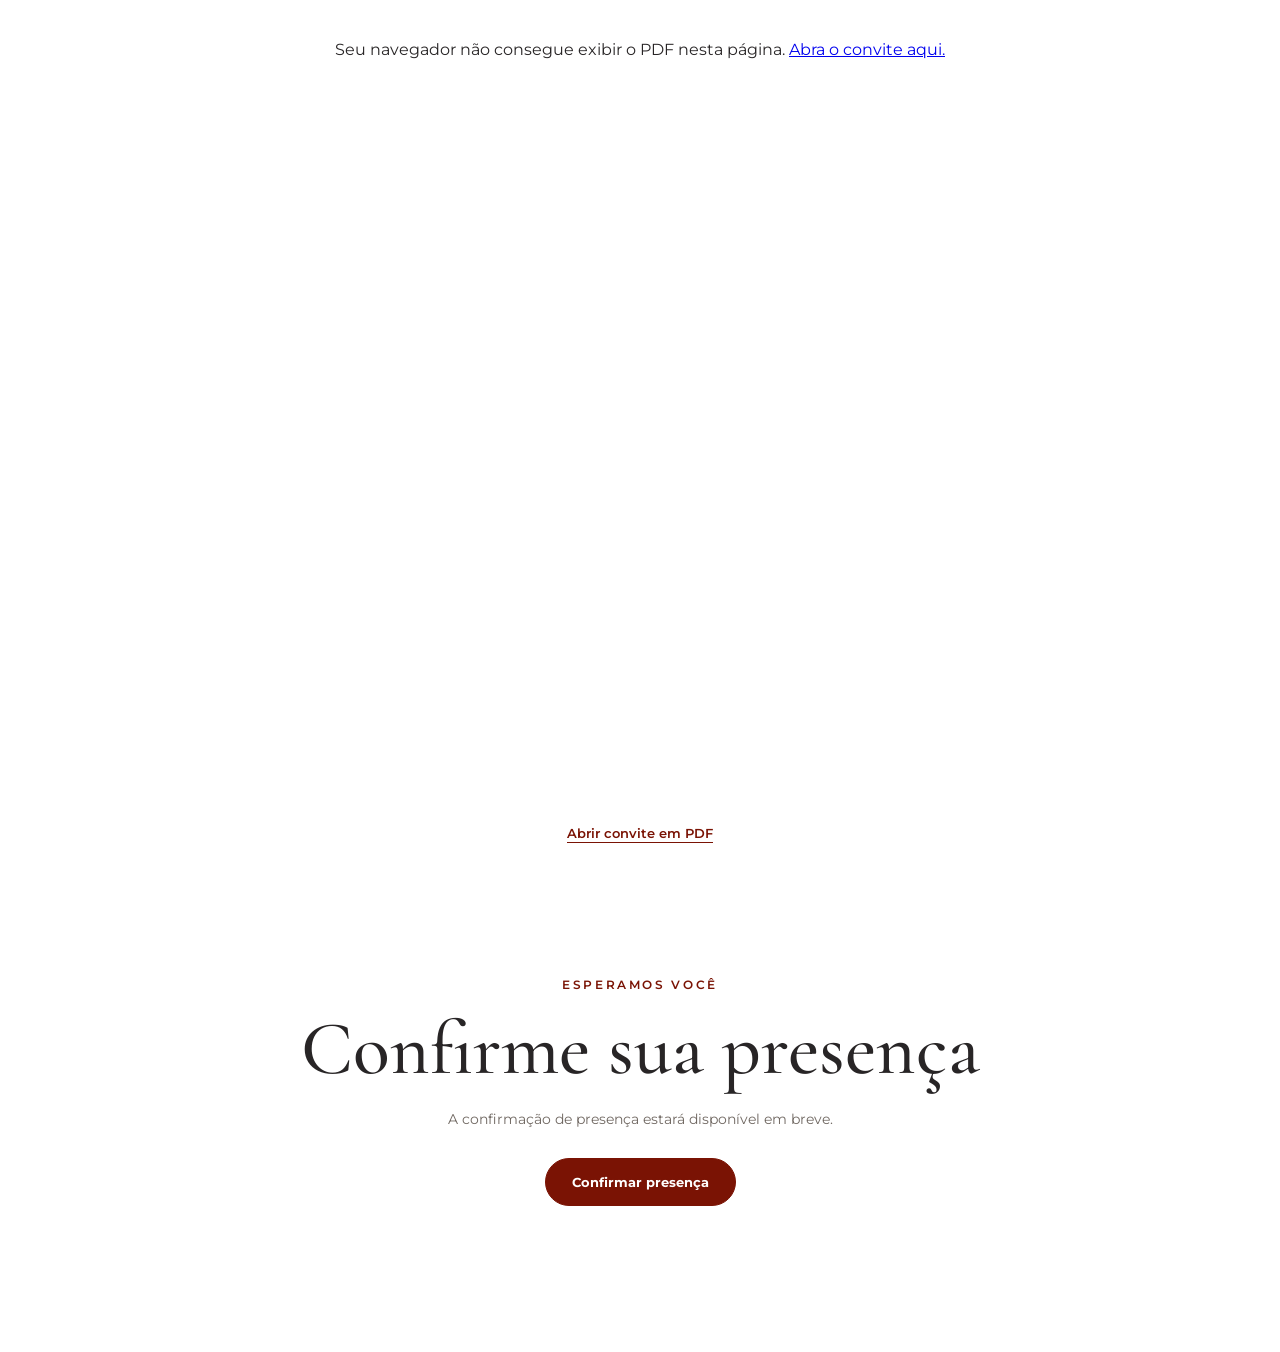
==== ver-convite/index.html @ 786c0d24 "Criar rota ver-convite com PDF existente e confirmação de presença" ====
<!doctype html>
<html lang="pt-BR">
<head>
<meta charset="utf-8">
<meta name="viewport" content="width=device-width,initial-scale=1">
<meta name="theme-color" content="#ffffff">
<meta name="description" content="Convite de casamento de Laura e Breno">
<title>Ver convite | Laura & Breno</title>
<link rel="preconnect" href="https://fonts.googleapis.com">
<link rel="preconnect" href="https://fonts.gstatic.com" crossorigin>
<link href="https://fonts.googleapis.com/css2?family=Cormorant+Garamond:wght@400;500;600&family=Montserrat:wght@300;400;500;600;700&display=swap" rel="stylesheet">
<style>
:root{--wine:#7a1304;--ink:#282526;--muted:#706862}*{box-sizing:border-box}body{margin:0;background:#fff;color:var(--ink);font-family:Montserrat,Arial,sans-serif;text-align:center}main{width:100%}.pdf-section{padding:24px 16px 60px}.pdf-viewer{display:block;width:min(100%,900px);height:min(85vh,1100px);min-height:480px;margin:0 auto;border:0;background:#fff}.pdf-link{display:inline-block;margin:20px auto 0;color:var(--wine);font-size:13px;font-weight:600;text-underline-offset:4px}.rsvp{padding:70px 18px 90px;min-height:50vh;display:flex;flex-direction:column;align-items:center;justify-content:center;background:#fff}.eyebrow{color:var(--wine);font-size:12px;letter-spacing:.22em;font-weight:600;text-transform:uppercase;margin:0 0 18px}h1{font:500 clamp(44px,7vw,76px)/1.05 "Cormorant Garamond",Georgia,serif;margin:0 0 18px}.lead{font-size:14px;line-height:1.8;max-width:550px;color:var(--muted);margin:0 auto 26px}.button{background:var(--wine);border:1px solid var(--wine);border-radius:999px;color:white;font:700 13px Montserrat,Arial,sans-serif;padding:15px 26px;cursor:pointer}.button:hover{background:#651002}.feedback{color:var(--muted);font-size:13px;min-height:20px;margin-top:18px}@media(max-width:650px){.pdf-section{padding:8px 0 40px}.pdf-viewer{height:72vh;min-height:420px}.rsvp{padding:56px 20px 75px}}
</style>
</head>
<body>
<main>
<section class="pdf-section" aria-label="Convite de Laura e Breno">
<object class="pdf-viewer" data="./../assets/Laura%20%26%20Breno%2019.12.26%20-%20Celebra%C3%A7%C3%A3o.pdf#toolbar=0&navpanes=0" type="application/pdf" aria-label="Visualização do convite em PDF">
<p>Seu navegador não consegue exibir o PDF nesta página. <a href="./../assets/Laura%20%26%20Breno%2019.12.26%20-%20Celebra%C3%A7%C3%A3o.pdf" target="_blank" rel="noopener">Abra o convite aqui.</a></p>
</object>
<a class="pdf-link" href="./../assets/Laura%20%26%20Breno%2019.12.26%20-%20Celebra%C3%A7%C3%A3o.pdf" target="_blank" rel="noopener">Abrir convite em PDF</a>
</section>
<section class="rsvp" id="confirmar">
<p class="eyebrow">Esperamos você</p>
<h1>Confirme sua presença</h1>
<p class="lead">A confirmação de presença estará disponível em breve.</p>
<button class="button" id="rsvpButton" type="button">Confirmar presença</button>
<p class="feedback" id="rsvpMessage" role="status"></p>
</section>
</main>
<script>document.getElementById("rsvpButton").addEventListener("click",()=>{document.getElementById("rsvpMessage").textContent="A confirmação de presença será disponibilizada aqui."});</script>
</body>
</html>
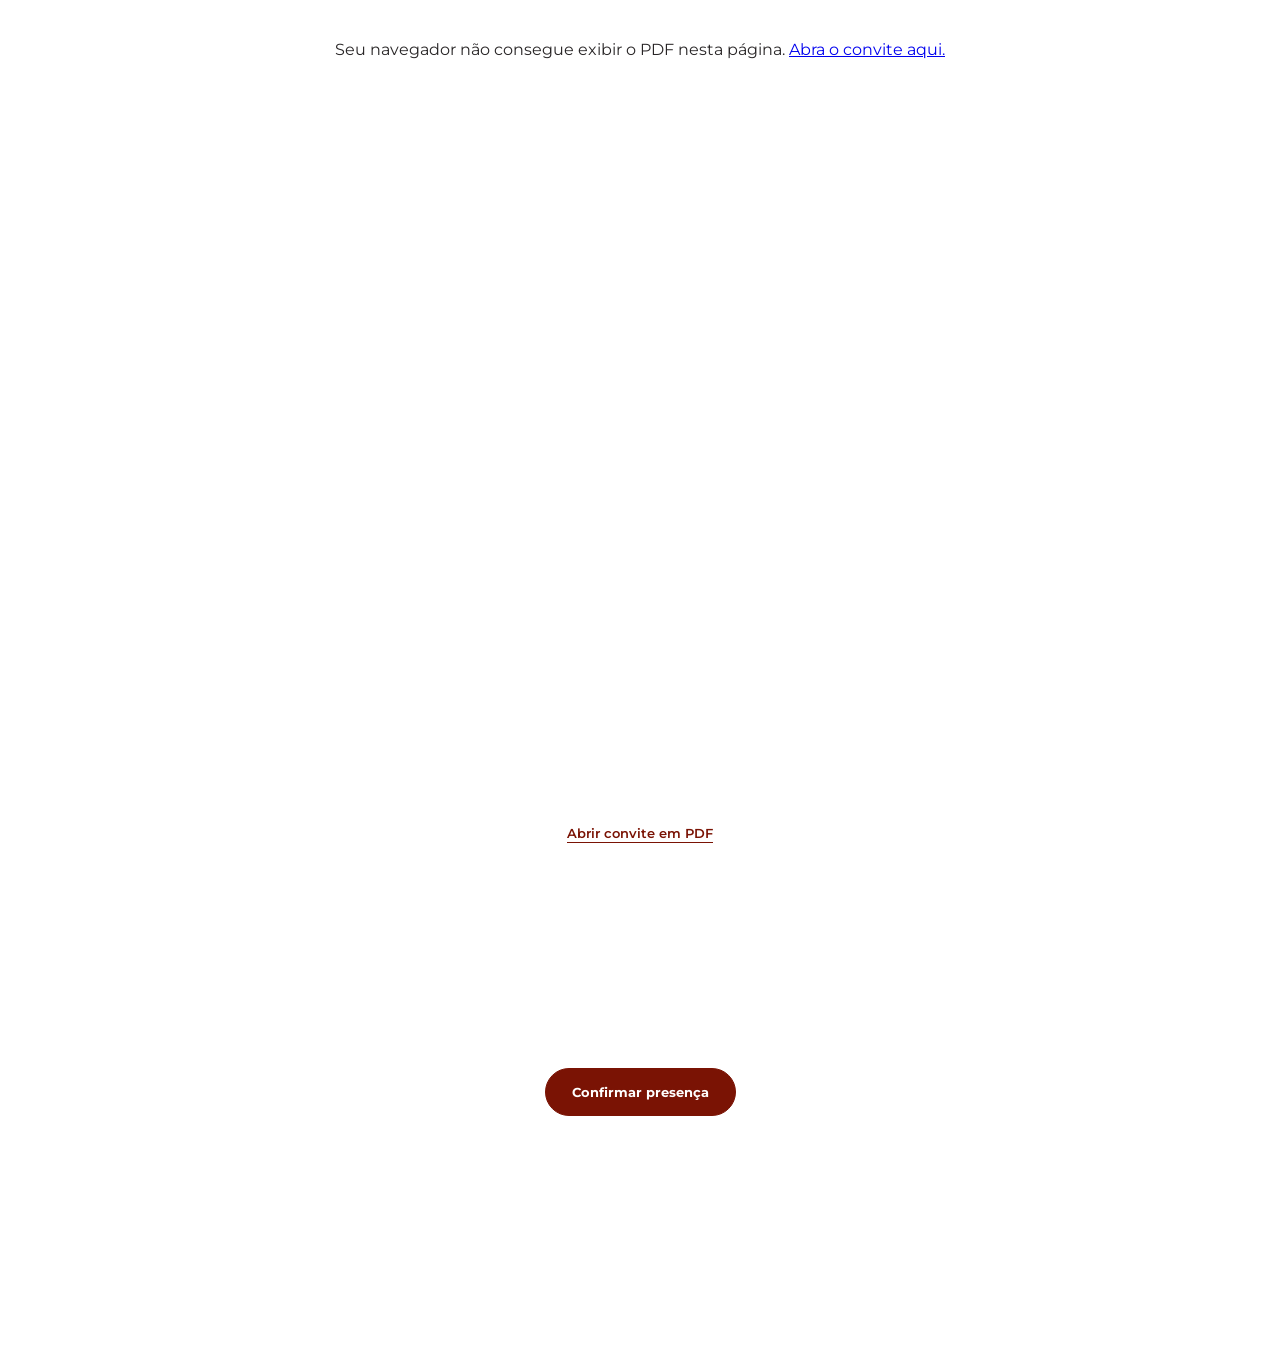
==== commit 95b611be: "Deixar apenas botão Confirmar presença abaixo do PDF" ====
--- a/ver-convite/index.html
+++ b/ver-convite/index.html
@@ -22,9 +22,6 @@
 <a class="pdf-link" href="./../assets/Laura%20%26%20Breno%2019.12.26%20-%20Celebra%C3%A7%C3%A3o.pdf" target="_blank" rel="noopener">Abrir convite em PDF</a>
 </section>
 <section class="rsvp" id="confirmar">
-<p class="eyebrow">Esperamos você</p>
-<h1>Confirme sua presença</h1>
-<p class="lead">A confirmação de presença estará disponível em breve.</p>
 <button class="button" id="rsvpButton" type="button">Confirmar presença</button>
 <p class="feedback" id="rsvpMessage" role="status"></p>
 </section>
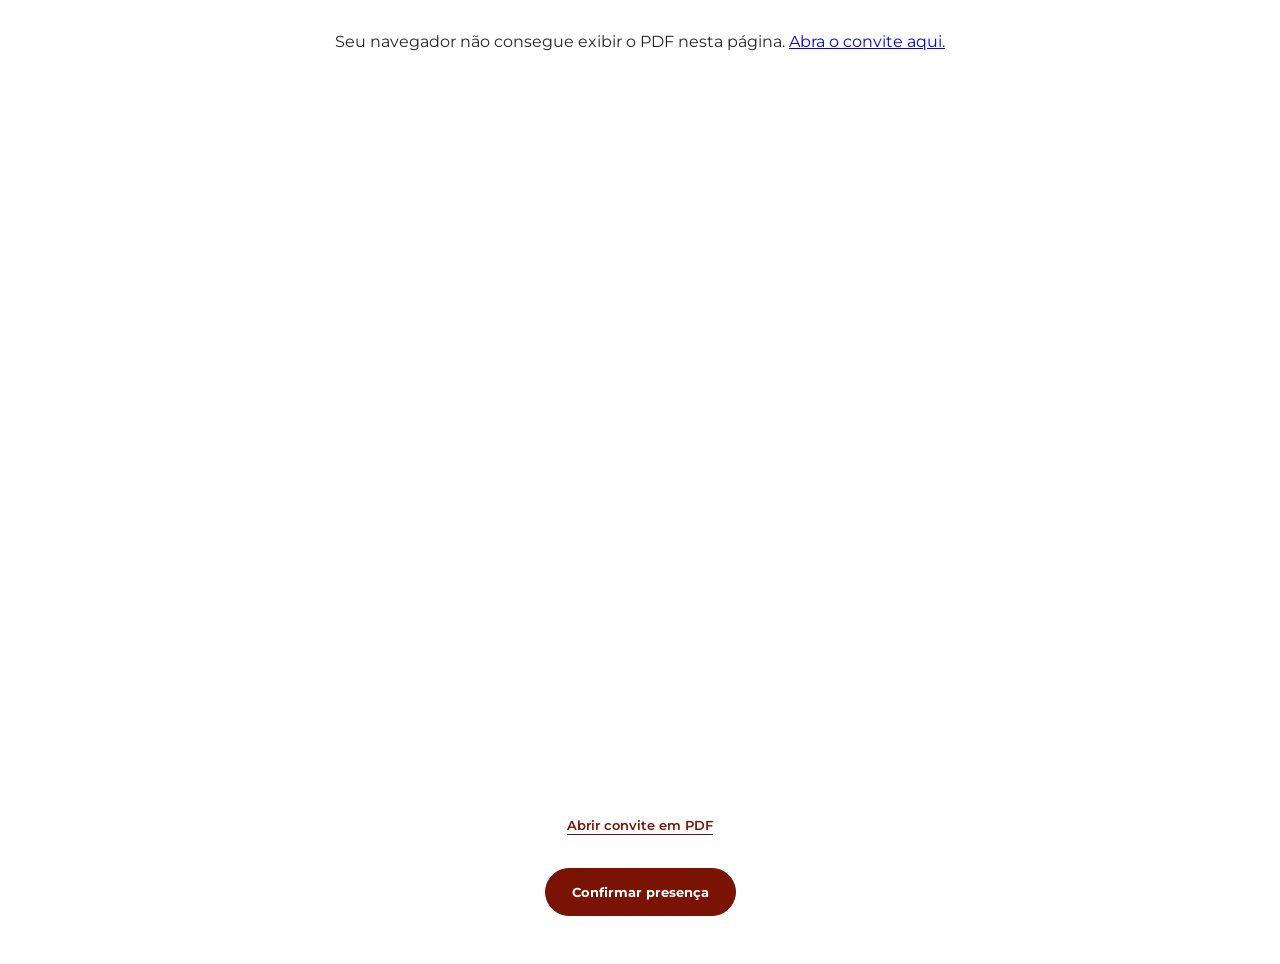
==== commit 3799fd88: "Reduzir espaços e aproximar confirmação do link do PDF" ====
--- a/ver-convite/index.html
+++ b/ver-convite/index.html
@@ -10,7 +10,7 @@
 <link rel="preconnect" href="https://fonts.gstatic.com" crossorigin>
 <link href="https://fonts.googleapis.com/css2?family=Cormorant+Garamond:wght@400;500;600&family=Montserrat:wght@300;400;500;600;700&display=swap" rel="stylesheet">
 <style>
-:root{--wine:#7a1304;--ink:#282526;--muted:#706862}*{box-sizing:border-box}body{margin:0;background:#fff;color:var(--ink);font-family:Montserrat,Arial,sans-serif;text-align:center}main{width:100%}.pdf-section{padding:24px 16px 60px}.pdf-viewer{display:block;width:min(100%,900px);height:min(85vh,1100px);min-height:480px;margin:0 auto;border:0;background:#fff}.pdf-link{display:inline-block;margin:20px auto 0;color:var(--wine);font-size:13px;font-weight:600;text-underline-offset:4px}.rsvp{padding:70px 18px 90px;min-height:50vh;display:flex;flex-direction:column;align-items:center;justify-content:center;background:#fff}.eyebrow{color:var(--wine);font-size:12px;letter-spacing:.22em;font-weight:600;text-transform:uppercase;margin:0 0 18px}h1{font:500 clamp(44px,7vw,76px)/1.05 "Cormorant Garamond",Georgia,serif;margin:0 0 18px}.lead{font-size:14px;line-height:1.8;max-width:550px;color:var(--muted);margin:0 auto 26px}.button{background:var(--wine);border:1px solid var(--wine);border-radius:999px;color:white;font:700 13px Montserrat,Arial,sans-serif;padding:15px 26px;cursor:pointer}.button:hover{background:#651002}.feedback{color:var(--muted);font-size:13px;min-height:20px;margin-top:18px}@media(max-width:650px){.pdf-section{padding:8px 0 40px}.pdf-viewer{height:72vh;min-height:420px}.rsvp{padding:56px 20px 75px}}
+:root{--wine:#7a1304;--ink:#282526;--muted:#706862}*{box-sizing:border-box}body{margin:0;background:#fff;color:var(--ink);font-family:Montserrat,Arial,sans-serif;text-align:center}main{width:100%}.pdf-section{padding:16px 16px 0}.pdf-viewer{display:block;width:min(100%,900px);height:min(85vh,1100px);min-height:480px;margin:0 auto;border:0;background:#fff}.pdf-link{display:inline-block;margin:20px auto 0;color:var(--wine);font-size:13px;font-weight:600;text-underline-offset:4px}.rsvp{padding:34px 18px 48px;min-height:0;display:flex;flex-direction:column;align-items:center;justify-content:center;background:#fff}.eyebrow{color:var(--wine);font-size:12px;letter-spacing:.22em;font-weight:600;text-transform:uppercase;margin:0 0 18px}h1{font:500 clamp(44px,7vw,76px)/1.05 "Cormorant Garamond",Georgia,serif;margin:0 0 18px}.lead{font-size:14px;line-height:1.8;max-width:550px;color:var(--muted);margin:0 auto 26px}.button{background:var(--wine);border:1px solid var(--wine);border-radius:999px;color:white;font:700 13px Montserrat,Arial,sans-serif;padding:15px 26px;cursor:pointer}.button:hover{background:#651002}.feedback{color:var(--muted);font-size:13px;min-height:0;margin:14px 0 0}.feedback:empty{display:none}@media(max-width:650px){.pdf-section{padding:8px 0 0}.pdf-viewer{height:72vh;min-height:420px}.rsvp{padding:30px 20px 45px}}
 </style>
 </head>
 <body>
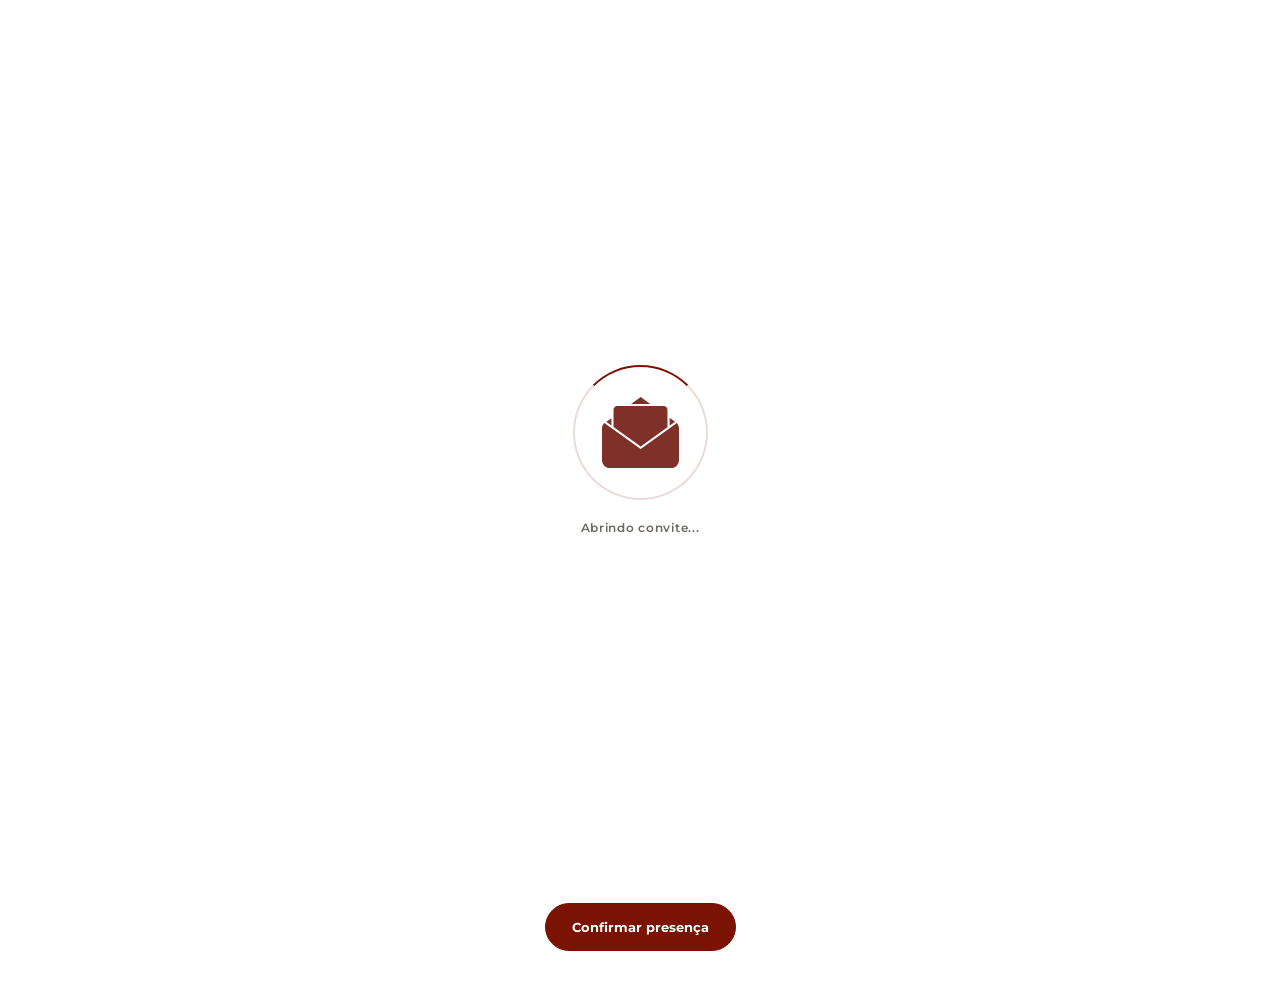
==== commit 128244c0: "Exibir loading com envelopes SVG e aviso sobre horário abaixo do convite" ====
--- a/ver-convite/index.html
+++ b/ver-convite/index.html
@@ -11,21 +11,58 @@
 <link href="https://fonts.googleapis.com/css2?family=Cormorant+Garamond:wght@400;500;600&family=Montserrat:wght@300;400;500;600;700&display=swap" rel="stylesheet">
 <style>
 :root{--wine:#7a1304;--ink:#282526;--muted:#706862}*{box-sizing:border-box}body{margin:0;background:#fff;color:var(--ink);font-family:Montserrat,Arial,sans-serif;text-align:center}main{width:100%}.pdf-section{padding:16px 16px 0}.pdf-viewer{display:block;width:min(100%,900px);height:min(85vh,1100px);min-height:480px;margin:0 auto;border:0;background:#fff}.pdf-link{display:inline-block;margin:20px auto 0;color:var(--wine);font-size:13px;font-weight:600;text-underline-offset:4px}.rsvp{padding:34px 18px 48px;min-height:0;display:flex;flex-direction:column;align-items:center;justify-content:center;background:#fff}.eyebrow{color:var(--wine);font-size:12px;letter-spacing:.22em;font-weight:600;text-transform:uppercase;margin:0 0 18px}h1{font:500 clamp(44px,7vw,76px)/1.05 "Cormorant Garamond",Georgia,serif;margin:0 0 18px}.lead{font-size:14px;line-height:1.8;max-width:550px;color:var(--muted);margin:0 auto 26px}.button{background:var(--wine);border:1px solid var(--wine);border-radius:999px;color:white;font:700 13px Montserrat,Arial,sans-serif;padding:15px 26px;cursor:pointer}.button:hover{background:#651002}.feedback{color:var(--muted);font-size:13px;min-height:0;margin:14px 0 0}.feedback:empty{display:none}@media(max-width:650px){.pdf-section{padding:8px 0 0}.pdf-viewer{height:72vh;min-height:420px}.rsvp{padding:30px 20px 45px}}
+
+.rsvp-form{width:min(100%,450px);margin:22px auto 0;text-align:left}
+.rsvp-form[hidden]{display:none}
+.rsvp-form label{display:block;font-size:13px;font-weight:600;margin-bottom:9px}
+.rsvp-form textarea{display:block;width:100%;min-height:110px;resize:vertical;padding:14px 15px;border:1px solid #cbbfba;border-radius:12px;background:white;color:var(--ink);font:400 14px/1.6 Montserrat,Arial,sans-serif}
+.rsvp-form textarea:focus{outline:2px solid var(--wine);outline-offset:2px}
+.rsvp-form small{display:block;color:var(--muted);font-size:12px;line-height:1.6;margin:8px 0 20px}
+.rsvp-form .button{width:100%}
+.feedback{max-width:450px;line-height:1.6}
+
+/* Animação de abertura usando os SVGs fornecidos */
+.invite-loader{position:fixed;inset:0;z-index:999;display:flex;flex-direction:column;justify-content:center;align-items:center;gap:20px;background:#fff;transition:opacity .4s ease,visibility .4s ease}
+.invite-loader.is-finished{opacity:0;visibility:hidden;pointer-events:none}
+.envelope-stage{width:135px;height:135px;position:relative;display:grid;place-items:center}
+.envelope-stage:before{content:"";position:absolute;inset:0;border:2px solid #eadbd8;border-top-color:var(--wine);border-radius:50%;animation:loading-spin 1.1s linear infinite}
+.envelope-stage img{position:absolute;width:77px;height:79px;object-fit:contain;transition:opacity .35s ease,transform .5s ease}
+.envelope-stage .closed{opacity:1;transform:scale(1)}
+.envelope-stage .opened{opacity:0;transform:scale(.88)}
+.envelope-stage.is-open .closed{opacity:0;transform:scale(.88)}
+.envelope-stage.is-open .opened{opacity:1;transform:scale(1)}
+.invite-loader p{margin:0;font-size:12px;font-weight:600;letter-spacing:.06em;color:var(--muted)}
+.schedule-note{margin:14px auto 0;font-size:13px;line-height:1.65;color:var(--muted);padding:0 16px}
+@keyframes loading-spin{to{transform:rotate(360deg)}}
+@media(prefers-reduced-motion:reduce){.envelope-stage:before{animation:none}.invite-loader{transition:none}.envelope-stage img{transition:none}}
 </style>
 </head>
 <body>
+<div class="invite-loader" id="inviteLoader" role="status" aria-label="Abrindo convite">
+<div class="envelope-stage" id="envelopeStage">
+<img class="closed" src="../assets/envelope-fechado.svg" alt="">
+<img class="opened" src="../assets/envelope-aberto.svg" alt="">
+</div>
+<p>Abrindo convite...</p>
+</div>
 <main>
 <section class="pdf-section" aria-label="Convite de Laura e Breno">
 <object class="pdf-viewer" data="./../assets/Laura%20%26%20Breno%2019.12.26%20-%20Celebra%C3%A7%C3%A3o.pdf#toolbar=0&navpanes=0" type="application/pdf" aria-label="Visualização do convite em PDF">
 <p>Seu navegador não consegue exibir o PDF nesta página. <a href="./../assets/Laura%20%26%20Breno%2019.12.26%20-%20Celebra%C3%A7%C3%A3o.pdf" target="_blank" rel="noopener">Abra o convite aqui.</a></p>
 </object>
+<p class="schedule-note">O horário será confirmado mais próximo da data.</p>
 <a class="pdf-link" href="./../assets/Laura%20%26%20Breno%2019.12.26%20-%20Celebra%C3%A7%C3%A3o.pdf" target="_blank" rel="noopener">Abrir convite em PDF</a>
 </section>
-<section class="rsvp" id="confirmar">
-<button class="button" id="rsvpButton" type="button">Confirmar presença</button>
-<p class="feedback" id="rsvpMessage" role="status"></p>
-</section>
+<section class="rsvp" id="confirmar"><a class="button" href="../confirmar-presenca/" style="text-decoration:none;display:inline-block">Confirmar presença</a></section>
 </main>
-<script>document.getElementById("rsvpButton").addEventListener("click",()=>{document.getElementById("rsvpMessage").textContent="A confirmação de presença será disponibilizada aqui."});</script>
+
+<script>
+(() => {
+ const loader=document.getElementById("inviteLoader");
+ const stage=document.getElementById("envelopeStage");
+ window.setTimeout(()=>stage.classList.add("is-open"),750);
+ window.setTimeout(()=>{loader.classList.add("is-finished");window.setTimeout(()=>loader.remove(),450)},2050);
+})();
+</script>
 </body>
 </html>
